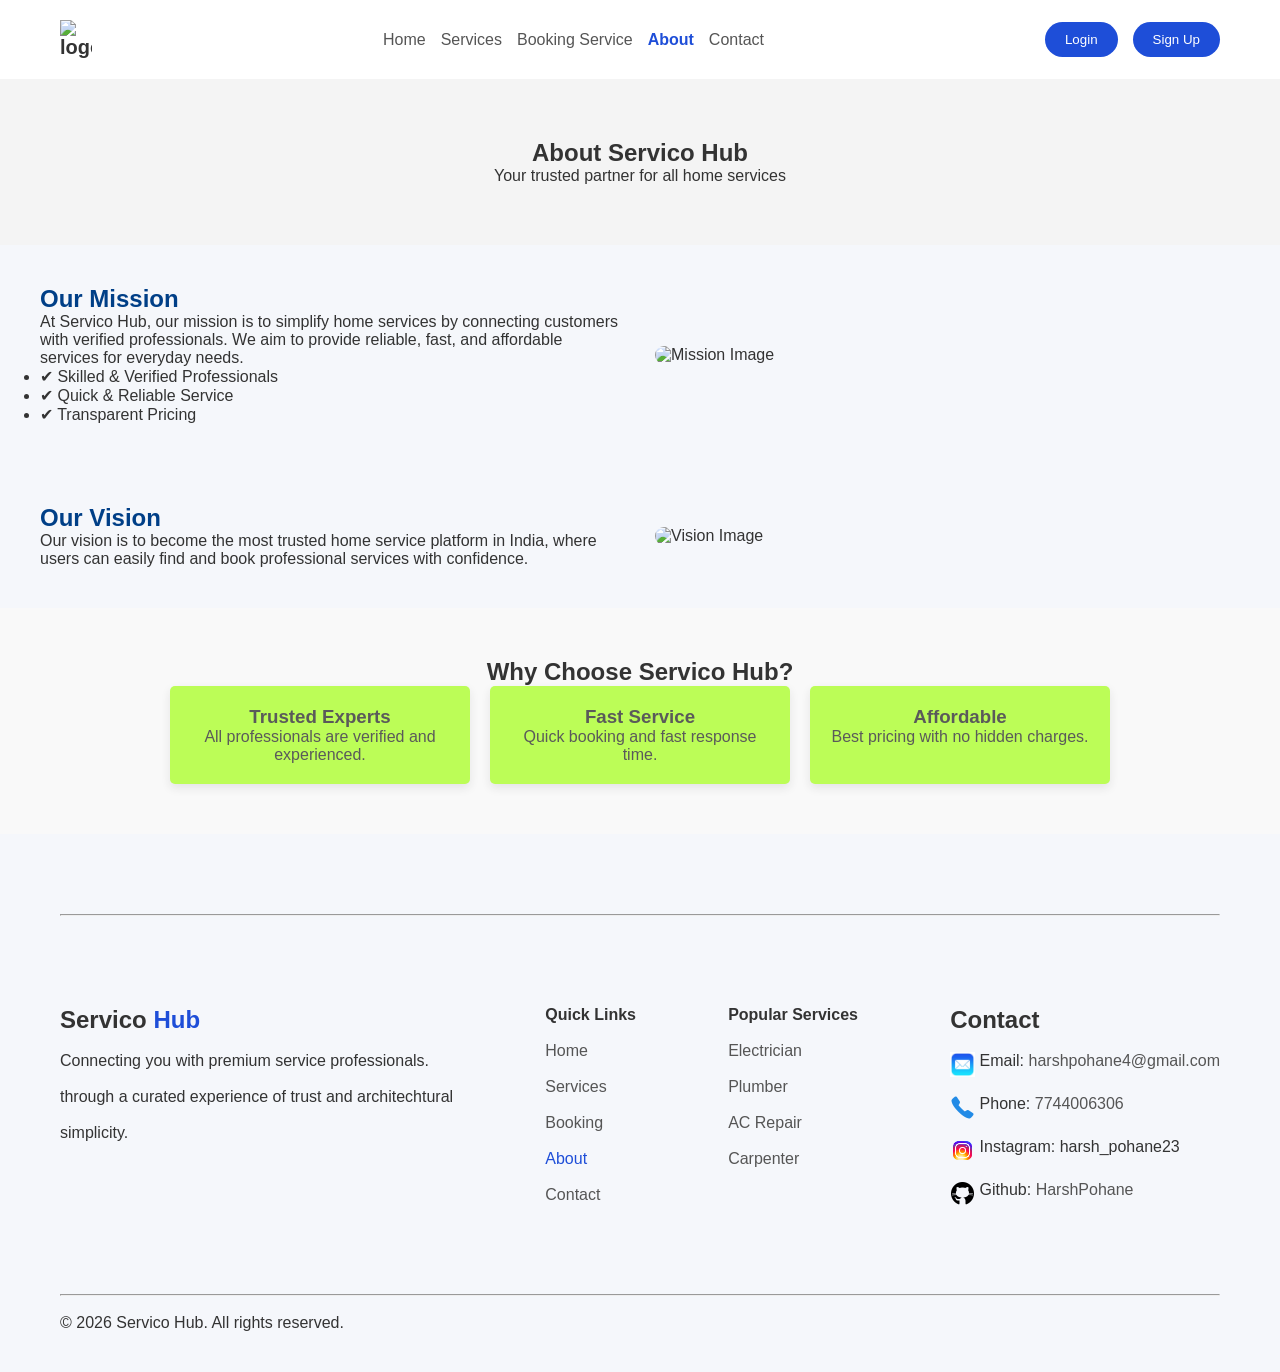
==== pages/about.html @ e00355d3 "Merge branch 'HarshPohane:main' into main" ====
<!DOCTYPE html>
<html lang="en">
<head>
    <meta charset="UTF-8">
    <meta name="viewport" content="width=device-width, initial-scale=1.0">
    <title>About Us - Servico Hub</title>

    
    <link rel="stylesheet" href="./../css/about.css">

    <link rel="stylesheet" href="./../css/header-footer.css">
</head>
<body>


<header class="navbar">
  <div class="logo">
    <img src="./../images/Servico_Hub_logo_design-removebg-preview.png" alt="logo">
    <span><span style="color:#1e4ed8;"></span></span>
  </div>
  <nav>
    <a href="./../index.html">Home</a>
    <a href="./../pages/service.html">Services</a>
     <a href="./../pages/booking.html">Booking Service</a>
    <a href="./../pages/about.html" class="active">About</a>
    <a href="./../pages/contact.html" >Contact</a></a>
  </nav>
   <nav>
  <button class="btn-primary">Login</button>
  <button class="btn-primary">Sign Up</button>
  </nav>
</header>

<section class="about-hero">
    <h1>About Servico Hub</h1>
    <p>Your trusted partner for all home services</p>
</section>


<section class="about-section">
    <div class="about-text">
        <h2>Our Mission</h2>
        <p>
            At Servico Hub, our mission is to simplify home services by connecting customers 
            with verified professionals. We aim to provide reliable, fast, and affordable 
            services for everyday needs.
        </p>

        <ul>
            <li>✔ Skilled & Verified Professionals</li>
            <li>✔ Quick & Reliable Service</li>
            <li>✔ Transparent Pricing</li>
        </ul>
    </div>

    <div class="about-image">
        <img src="./../images/Connecting skilled trades on ServicoHub.png" alt="Mission Image">
    </div>
</section>


<section class="about-section reverse">
    <div class="about-image">
        <img src="./../images/Servico Hub_ simplifying everyday life.png" alt="Vision Image">
    </div>

    <div class="about-text">
        <h2>Our Vision</h2>
        <p>
            Our vision is to become the most trusted home service platform in India, 
            where users can easily find and book professional services with confidence.
        </p>
    </div>
</section>


<section class="why-us">
    <h2>Why Choose Servico Hub?</h2>

    <div class="why-container">

        <div class="card">
            <h3>Trusted Experts</h3>
            <p>All professionals are verified and experienced.</p>
        </div>

        <div class="card">
            <h3>Fast Service</h3>
            <p>Quick booking and fast response time.</p>
        </div>

        <div class="card">
            <h3>Affordable</h3>
            <p>Best pricing with no hidden charges.</p>
        </div>

    </div>
</section>


 <footer><hr><br><br><br><br><br>
<div class="footer-container">

    <div class="footer-brand">
      <h2>Servico <span style="color:#1e4ed8;">Hub</span></h2><br>
      <p>Connecting you with premium service professionals.<br><br>
        through a curated experience of trust and architechtural <br><br> simplicity.
      </p>
    </div>

    <div>
      <h4>Quick Links</h4><br>
      <p><a href="./../index.html" class="text-color">Home</a></p><br>
      <p><a href="./../pages/service.html" class="text-color">Services</a></p><br>
      <p><a href="./../pages/booking.html" class="text-color">Booking</a></p><br>
      <p><a href="./../pages/about.html" class="active-open">About</a></p><br>
      <p><a href="./../pages/contact.html" class="text-color">Contact</a></p><br>
    </div>

    <div>
      <h4>Popular Services</h4><br>
      <p><a href="./../pages/services.html#Electrician" class="text-color">Electrician</a></p><br>
      <p><a href="./../pages/services.html#Plumber" class="text-color">Plumber</a></p><br>
      <p><a href="./../pages/services.html#AC Repair" class="text-color">AC Repair</a></p><br>
      <p><a href="./../pages/services.html#Carpenter" class="text-color">Carpenter</a></p><br>
    </div> 
  <div >
        <h2>Contact</h2><br>
        <div class="footer-contact">
          <img src="./../images/contactmail.jpg" height="25px"/>&nbsp;
        <p>Email: <a href="mailto:harshpohane4@gmail.com" class="text-color">harshpohane4@gmail.com</a> </p></div><br>
        <div class="footer-contact">
           <img src="./../images/contactphone.png" height="25px"/>&nbsp; 
        <p>Phone: <a href="tel:7744006306" class="text-color">7744006306</a></p><br>
        </div><br>
        <div class="footer-contact">
           <img src="./../images/instagram.png" height="25px"/>&nbsp; 
        <p>Instagram: <a href="http://www.instagram.com/yourusername" target="_blank" class="text-color"></a>harsh_pohane23</a></p><br>
        </div><br>
        <div class="footer-contact">
           <img src="./../images/github.png" height="25px"/>&nbsp; 
        <p>Github: <a href="https://github.com/HarshPohane" class="text-color">HarshPohane
</a></p><br>
        </div>
      </div>
  </div><br><br><br><br>
  <hr><br>
  <p class="copyright">© 2026 Servico Hub. All rights reserved.</p>
</footer>

</body>
</html>
---- css/about.css ----
.about-hero {
    text-align: center;
    padding: 60px 20px;
    background: #f4f4f4;
}


.about-section {
    display: flex;
    padding: 40px;
    gap: 30px;
    align-items: center;
}

.about-section.reverse {
    flex-direction: row-reverse;
}

.about-text {
    flex: 1;
}

.about-text h2 {
    color: #003f87;
}

.about-image {
    flex: 1;
}

.about-image img {
    width: 80%;
    border-radius: 10px;
}


.why-us {
    text-align: center;
    padding: 50px;
    background: #f9f9f9;
}

.why-container {
    display: flex;
    justify-content: center;
    gap: 20px;
}

.card {
    background:greenyellow;
    padding: 20px;
    width: 300px;
    border-radius: 5px;
    box-shadow: 0 4px 10px rgba(0,0,0,0.1);
    transition: 0.5s;
    cursor: pointer;
    opacity: 0.8;
}

.card:hover {
    transform: translateY(-8px);
    box-shadow: 0 8px 20px rgba(0,0,0,0.15);
}
---- css/header-footer.css ----
* {
  margin: 0;
  padding: 0;
  box-sizing: border-box;
  font-family: Arial, sans-serif;
}

body {
  background: #f5f7fb;
  color: #333;
}

.navbar {
  display: flex;
  justify-content: space-between;
  align-items: center;
  padding: 20px 60px;
  background: white;
  flex-wrap: wrap;
}

.logo {
  display: flex;
  align-items: center;
  gap: 10px;
  font-weight: bold;
  font-size: 20px;
}

.logo img {
  width: 32px;
}

nav {
  display: flex;
  gap: 15px;
}

nav a {
  text-decoration: none;
  color: #555;
}

nav .active {
  color: #1e4ed8;
  font-weight: bold;
}

.btn-primary {
  background: #1e4ed8;
  color: white;
  padding: 10px 20px;
  border: none;
  border-radius: 25px;
  cursor: pointer;
}
footer {
  padding: 40px 60px;
  margin-top: 40px;
}

.footer-container {

  display: flex;
  justify-content: space-between;
  gap: 20px;
}

footer input {
  padding: 10px;
  width: 100%;
  margin: 10px 0;
}

footer .btn-primary {
  width: 100%;
}
.servico{
   gap: 1px;
}
.text-color{
    text-decoration: none;
    color: #555;
}
  .footer-contact{
    display: flex;
  }
 @media (max-width: 992px) {
  .contact-container {
    flex-direction: column;
  }

  .footer-container {
    flex-wrap: wrap;
  }

  .hero h1 {
    font-size: 36px;
  }
}
.active-open{
    text-decoration: none;
    color:#1e4ed8;
  }

@media (max-width: 600px) {
  .navbar {
    padding: 15px 20px;
    flex-direction: column;
    align-items: flex-start;
    gap: 10px;
  }

  nav {
    flex-wrap: wrap;
  }

  .hero {
    padding: 20px;
  }

  .hero h1 {
    font-size: 28px;
  }

  .hero p {
    font-size: 14px;
  }

  .contact-container {
    padding: 20px;
  }

  .row {
    flex-direction: column;
  }

  footer {
    padding: 20px;
  }

  .footer-container {
    flex-direction: column;
  }
}
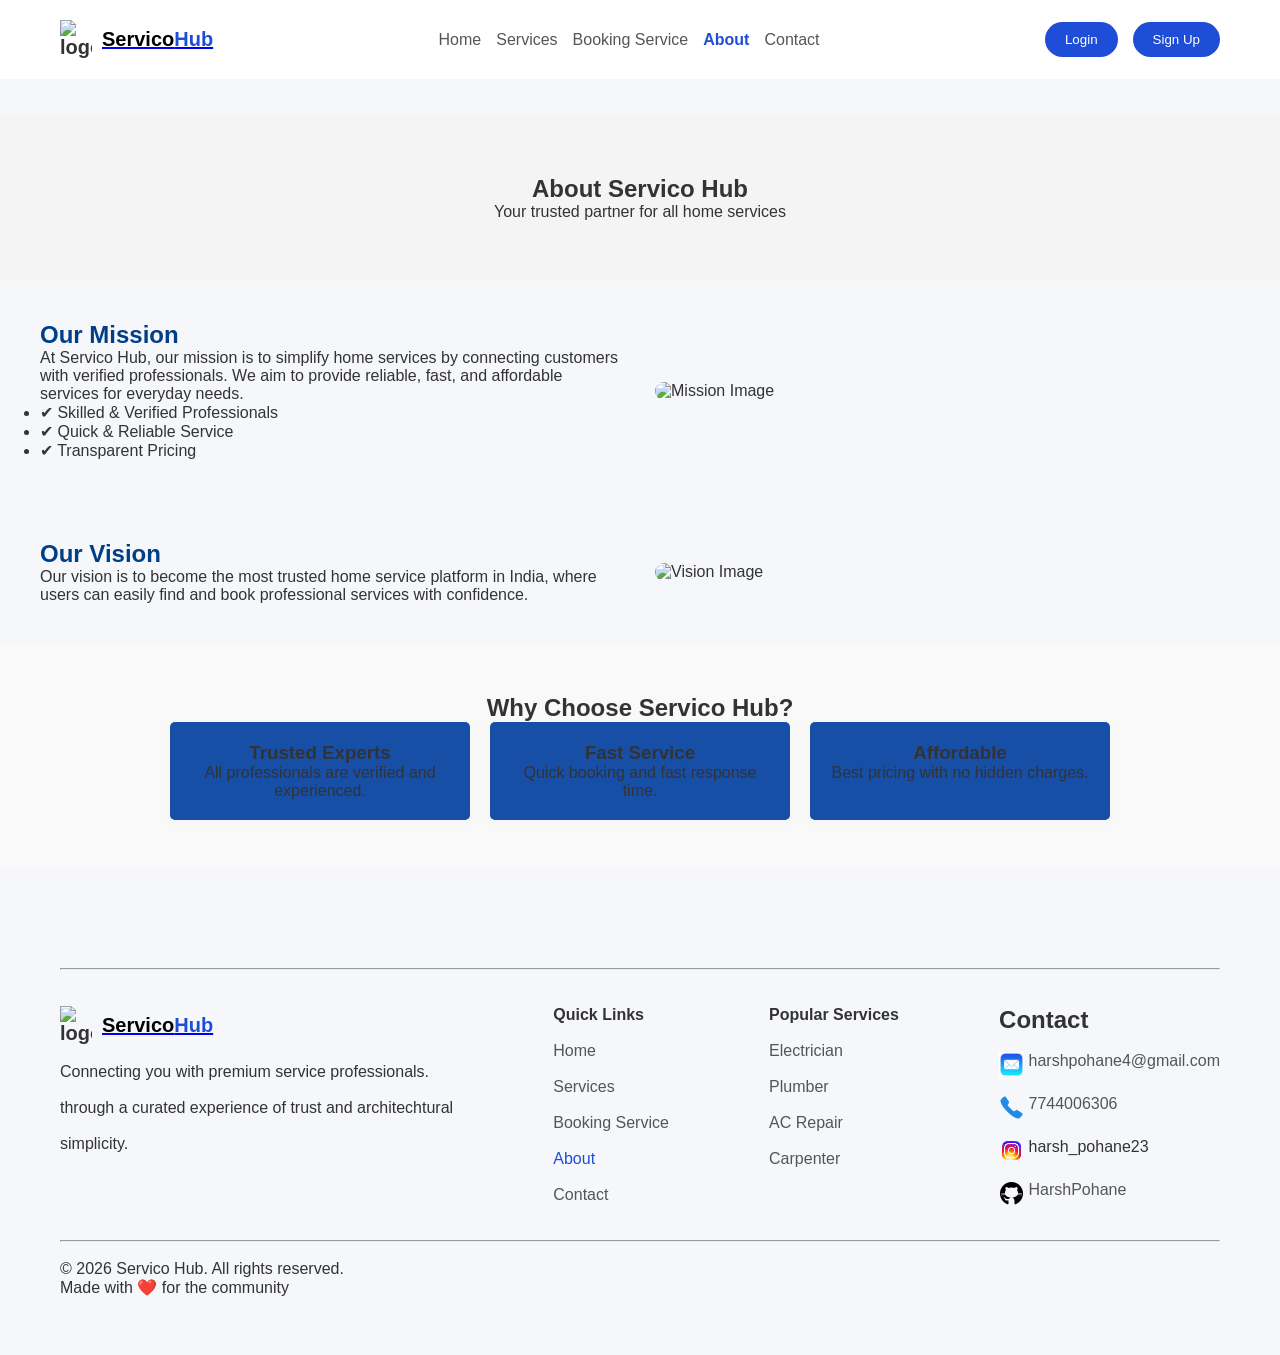
==== commit 1cc29261: "changes in links." ====
--- a/pages/about.html
+++ b/pages/about.html
@@ -15,21 +15,21 @@
 
 <header class="navbar">
   <div class="logo">
-    <img src="./../images/Servico_Hub_logo_design-removebg-preview.png" alt="logo">
-    <span><span style="color:#1e4ed8;"></span></span>
+    <img src="https://img.icons8.com/fluency/48/service.png" alt="logo">
+   <a href="./../index.html" class="logo-decoration"> <span style="color:black;">Servico</span><span style="color:#1e4ed8;">Hub</span></a>
   </div>
   <nav>
     <a href="./../index.html">Home</a>
     <a href="./../pages/service.html">Services</a>
      <a href="./../pages/booking.html">Booking Service</a>
     <a href="./../pages/about.html" class="active">About</a>
-    <a href="./../pages/contact.html" >Contact</a></a>
+    <a href="./../pages/contact.html" >Contact</a>
   </nav>
    <nav>
   <button class="btn-primary">Login</button>
   <button class="btn-primary">Sign Up</button>
   </nav>
-</header>
+</header><br><br>
 
 <section class="about-hero">
     <h1>About Servico Hub</h1>
@@ -97,12 +97,15 @@
     </div>
 </section>
 
-
- <footer><hr><br><br><br><br><br>
-<div class="footer-container">
+<br>
+ <footer><hr><br><br>
+  <div class="footer-container">
 
     <div class="footer-brand">
-      <h2>Servico <span style="color:#1e4ed8;">Hub</span></h2><br>
+      <div class="logo">
+    <img src="https://img.icons8.com/fluency/48/service.png" alt="logo">
+   <a href="./../index.html" class="logo-decoration"> <span style="color:black;">Servico<span style="color:#1e4ed8;">Hub</span></span></a>
+  </div><br>
       <p>Connecting you with premium service professionals.<br><br>
         through a curated experience of trust and architechtural <br><br> simplicity.
       </p>
@@ -112,7 +115,7 @@
       <h4>Quick Links</h4><br>
       <p><a href="./../index.html" class="text-color">Home</a></p><br>
       <p><a href="./../pages/service.html" class="text-color">Services</a></p><br>
-      <p><a href="./../pages/booking.html" class="text-color">Booking</a></p><br>
+      <p><a href="./../pages/booking.html" class="text-color">Booking Service</a></p><br>
       <p><a href="./../pages/about.html" class="active-open">About</a></p><br>
       <p><a href="./../pages/contact.html" class="text-color">Contact</a></p><br>
     </div>
@@ -128,25 +131,27 @@
         <h2>Contact</h2><br>
         <div class="footer-contact">
           <img src="./../images/contactmail.jpg" height="25px"/>&nbsp;
-        <p>Email: <a href="mailto:harshpohane4@gmail.com" class="text-color">harshpohane4@gmail.com</a> </p></div><br>
+        <p><a href="mailto:harshpohane4@gmail.com" class="text-color">harshpohane4@gmail.com</a> </p></div><br>
         <div class="footer-contact">
            <img src="./../images/contactphone.png" height="25px"/>&nbsp; 
-        <p>Phone: <a href="tel:7744006306" class="text-color">7744006306</a></p><br>
+        <p><a href="tel:7744006306" class="text-color">7744006306</a></p><br>
         </div><br>
         <div class="footer-contact">
            <img src="./../images/instagram.png" height="25px"/>&nbsp; 
-        <p>Instagram: <a href="http://www.instagram.com/yourusername" target="_blank" class="text-color"></a>harsh_pohane23</a></p><br>
+        <p><a href="http://www.instagram.com/yourusername" target="_blank" class="text-color"></a>harsh_pohane23</a></p><br>
         </div><br>
         <div class="footer-contact">
            <img src="./../images/github.png" height="25px"/>&nbsp; 
-        <p>Github: <a href="https://github.com/HarshPohane" class="text-color">HarshPohane
+        <p><a href="https://github.com/HarshPohane" class="text-color">HarshPohane
 </a></p><br>
         </div>
       </div>
-  </div><br><br><br><br>
+  </div><br>
   <hr><br>
-  <p class="copyright">© 2026 Servico Hub. All rights reserved.</p>
+  <div class="copyright">
+  <p>© 2026 Servico Hub. All rights reserved.</p>
+  <p>Made with ❤️ for the community</p>
+  </div><br>
 </footer>
-
 </body>
 </html>
--- a/css/about.css
+++ b/css/about.css
@@ -48,14 +48,14 @@
 }
 
 .card {
-    background:greenyellow;
+    background:#174ea6;
     padding: 20px;
     width: 300px;
     border-radius: 5px;
-    box-shadow: 0 4px 10px rgba(0,0,0,0.1);
+    box-shadow: 0 4px 10px rgba(220, 217, 217, 0.1);
     transition: 0.5s;
     cursor: pointer;
-    opacity: 0.8;
+    opacity: 10;
 }
 
 .card:hover {
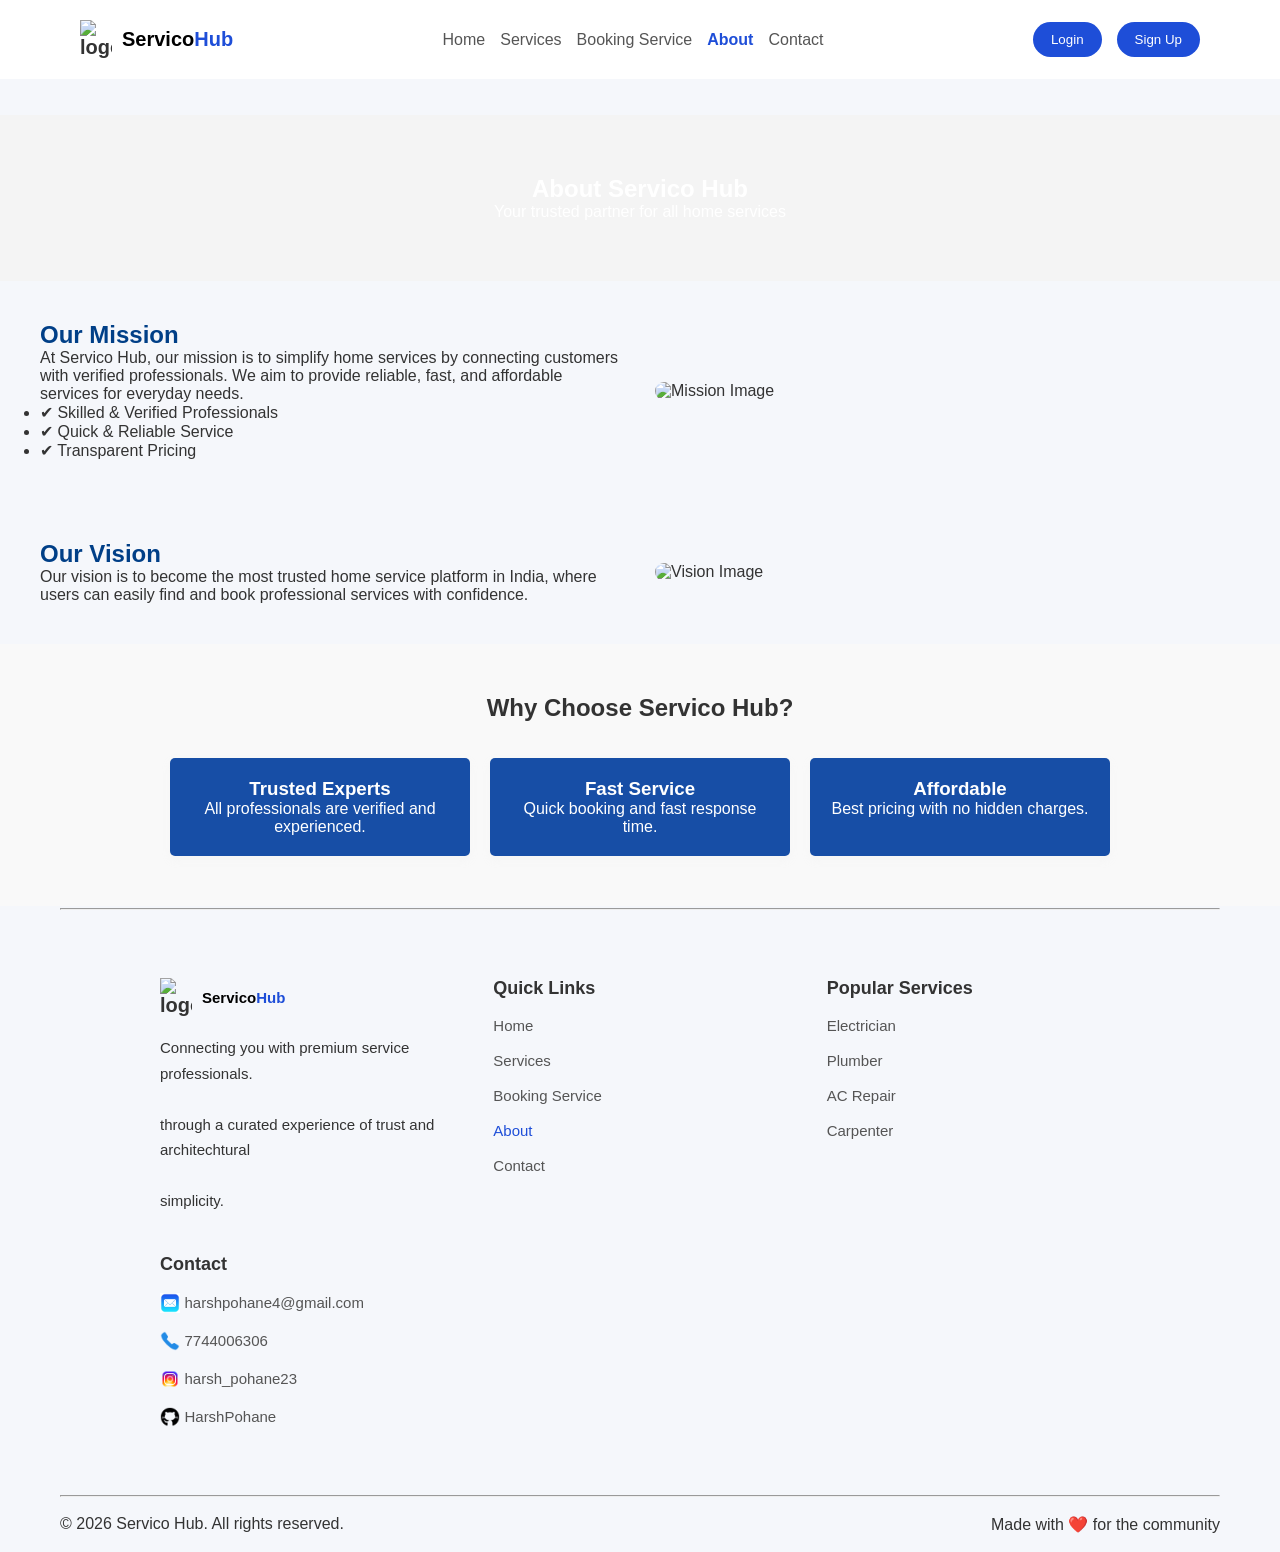
==== commit 670dbf42: "add read.me file" ====
--- a/pages/about.html
+++ b/pages/about.html
@@ -32,8 +32,8 @@
 </header><br><br>
 
 <section class="about-hero">
-    <h1>About Servico Hub</h1>
-    <p>Your trusted partner for all home services</p>
+    <h1 style="color:white;">About Servico Hub</h1>
+    <p style="color:white;">Your trusted partner for all home services</p>
 </section>
 
 
@@ -75,30 +75,30 @@
 
 
 <section class="why-us">
-    <h2>Why Choose Servico Hub?</h2>
+    <h2>Why Choose Servico Hub?</h2><br><br>
 
     <div class="why-container">
 
         <div class="card">
-            <h3>Trusted Experts</h3>
-            <p>All professionals are verified and experienced.</p>
+            <h3 style="color:white;">Trusted Experts</h3>
+            <p style="color:white;">All professionals are verified and experienced.</p>
         </div>
 
         <div class="card">
-            <h3>Fast Service</h3>
-            <p>Quick booking and fast response time.</p>
+            <h3 style="color:white;">Fast Service</h3>
+            <p style="color:white;">Quick booking and fast response time.</p>
         </div>
 
         <div class="card">
-            <h3>Affordable</h3>
-            <p>Best pricing with no hidden charges.</p>
+            <h3 style="color:white;">Affordable</h3>
+            <p style="color:white;">Best pricing with no hidden charges.</p>
         </div>
 
     </div>
 </section>
 
-<br>
- <footer><hr><br><br>
+
+ <footer><hr><br>
   <div class="footer-container">
 
     <div class="footer-brand">
@@ -106,7 +106,7 @@
     <img src="https://img.icons8.com/fluency/48/service.png" alt="logo">
    <a href="./../index.html" class="logo-decoration"> <span style="color:black;">Servico<span style="color:#1e4ed8;">Hub</span></span></a>
   </div><br>
-      <p>Connecting you with premium service professionals.<br><br>
+      <p class="paragraph">Connecting you with premium service professionals.<br><br>
         through a curated experience of trust and architechtural <br><br> simplicity.
       </p>
     </div>
@@ -122,26 +122,26 @@
 
     <div>
       <h4>Popular Services</h4><br>
-      <p><a href="./../pages/services.html#Electrician" class="text-color">Electrician</a></p><br>
-      <p><a href="./../pages/services.html#Plumber" class="text-color">Plumber</a></p><br>
-      <p><a href="./../pages/services.html#AC Repair" class="text-color">AC Repair</a></p><br>
-      <p><a href="./../pages/services.html#Carpenter" class="text-color">Carpenter</a></p><br>
+      <p><a href="./../pages/service.html#Electrician" class="text-color">Electrician</a></p><br>
+      <p><a href="./../pages/service.html#Plumber" class="text-color">Plumber</a></p><br>
+      <p><a href="./../pages/service.html#AC Repair" class="text-color">AC Repair</a></p><br>
+      <p><a href="./../pages/service.html#Carpenter" class="text-color">Carpenter</a></p><br>
     </div> 
   <div >
         <h2>Contact</h2><br>
         <div class="footer-contact">
-          <img src="./../images/contactmail.jpg" height="25px"/>&nbsp;
+          <img src="./../images/contactmail.jpg" height="20px"/>&nbsp;
         <p><a href="mailto:harshpohane4@gmail.com" class="text-color">harshpohane4@gmail.com</a> </p></div><br>
         <div class="footer-contact">
-           <img src="./../images/contactphone.png" height="25px"/>&nbsp; 
+           <img src="./../images/contactphone.png" height="20px"/>&nbsp; 
         <p><a href="tel:7744006306" class="text-color">7744006306</a></p><br>
         </div><br>
         <div class="footer-contact">
-           <img src="./../images/instagram.png" height="25px"/>&nbsp; 
-        <p><a href="http://www.instagram.com/yourusername" target="_blank" class="text-color"></a>harsh_pohane23</a></p><br>
+           <img src="./../images/instagram.png" height="20px"/>&nbsp; 
+        <p><a href="http://www.instagram.com/yourusername" target="_blank" class="text-color">harsh_pohane23</a></p>
         </div><br>
         <div class="footer-contact">
-           <img src="./../images/github.png" height="25px"/>&nbsp; 
+           <img src="./../images/github.png" height="20px"/>&nbsp; 
         <p><a href="https://github.com/HarshPohane" class="text-color">HarshPohane
 </a></p><br>
         </div>
--- a/css/header-footer.css
+++ b/css/header-footer.css
@@ -55,15 +55,15 @@
   cursor: pointer;
 }
 footer {
-  padding: 40px 60px;
-  margin-top: 40px;
+  padding: 0px 60px;
+  margin-top: 2px;
 }
 
 .footer-container {
 
   display: flex;
   justify-content: space-between;
-  gap: 20px;
+  gap: 5px;
 }
 
 footer input {
@@ -85,61 +85,198 @@
   .footer-contact{
     display: flex;
   }
- @media (max-width: 992px) {
-  .contact-container {
-    flex-direction: column;
-  }
-
-  .footer-container {
-    flex-wrap: wrap;
-  }
-
-  .hero h1 {
-    font-size: 36px;
-  }
-}
-.active-open{
+  .copyright{
+    display: flex;
+    justify-content: space-between;
+
+  }
+  .logo-decoration{
+text-decoration: none;
+  }
+    .active-open{
     text-decoration: none;
     color:#1e4ed8;
   }
-
-@media (max-width: 600px) {
+  .paragraph{
+  line-height: 1.7;
+  }
+@media (max-width: 768px) {
+  .navbar nav {
+    padding: 15px 30px;
+    flex-direction: column;
+    align-items: flex-start;
+  }
+
+  .navbar nav {
+    width: 100%;
+    display: flex;
+    justify-content: space-between;
+    margin-top: 10px;
+  }
+
+  .navbar nav a {
+    font-size: 14px;
+    margin-right: 10px;
+  }
+
+  .btn-primary {
+    padding: 8px 12px;
+    font-size: 10px;
+    
+  }
+}
+
+
+/*MOBILE (480px and below)*/
+@media (max-width: 480px) {
   .navbar {
-    padding: 15px 20px;
+    padding: 10px 15px;
+  }
+
+  .logo {
+    width: 100%;
+    justify-content: space-between;
+  }
+
+  .logo img {
+    width: 35px;
+  }
+
+  .logo-decoration {
+    font-size: 18px;
+  }
+
+  .navbar nav {
     flex-direction: column;
     align-items: flex-start;
     gap: 10px;
   }
 
-  nav {
-    flex-wrap: wrap;
-  }
-
-  .hero {
+  .navbar nav a {
+    padding: 15px 30px;
+    flex-direction: column;
+    align-items: flex-start;
+  }
+  .btn-primary {
+    width: 30%;
+    margin-top: 5px;
+  
+}
+  }
+
+  
+
+
+/*LARGE LAPTOP (1024px and above) */
+@media (min-width: 1024px) {
+  .navbar {
+    padding: 20px 80px;
+  }
+
+  .navbar nav a {
+    font-size: 16px;
+  }
+
+  .btn-primary {
+    padding: 10px 18px;
+  }
+}
+/* Default layout (Laptop/Desktop) */
+.footer-container {
+  display: flex;
+  justify-content: space-between;
+  flex-wrap: wrap;
+  gap: 40px;
+  padding: 40px 80px;
+}
+
+.footer-container  div {
+  flex: 1;
+  min-width: 220px;
+}
+
+.footer-contact {
+  display: flex;
+  align-items: center;
+}
+
+
+/*TABLET (768px and below)*/
+@media (max-width: 768px) {
+  .footer-container {
+    padding: 30px 40px;
+    gap: 30px;
+  }
+
+  .footer-container > div {
+    flex: 1 1 45%; /* 2 columns */
+  }
+
+  .footer-brand p {
+    font-size: 14px;
+  }
+
+  .footer-container h4,
+  .footer-container h2 {
+    font-size: 16px;
+  }
+}
+
+
+/*MOBILE (480px and below)*/
+@media (max-width: 480px) {
+  .footer-container {
+    flex-direction: column;
     padding: 20px;
-  }
-
-  .hero h1 {
-    font-size: 28px;
-  }
-
-  .hero p {
+    gap: 20px;
+  }
+
+  .footer-container > div {
+    width: 100%;
+  }
+
+  .footer-brand {
+    text-align: center;
+  }
+
+  .logo {
+    justify-content: center;
+  }
+
+  .footer-contact {
+    justify-content: flex-start;
+  }
+
+  .footer-container h4,
+  .footer-container h2 {
+    font-size: 15px;
+  }
+
+  .footer-container p,
+  .footer-container a {
     font-size: 14px;
   }
 
-  .contact-container {
-    padding: 20px;
-  }
-
-  .row {
-    flex-direction: column;
-  }
-
-  footer {
-    padding: 20px;
-  }
-
+  .copyright {
+    text-align: center;
+    font-size: 13px;
+  }
+}
+
+
+/*LARGE LAPTOP (1024px and above)*/
+@media (min-width: 1024px) {
   .footer-container {
-    flex-direction: column;
+    padding: 50px 100px;
+  }
+
+  .footer-container h4,
+  .footer-container h2 {
+    font-size: 18px;
+  }
+
+  .footer-container p,
+  .footer-container a {
+    font-size: 15px;
   }
 }
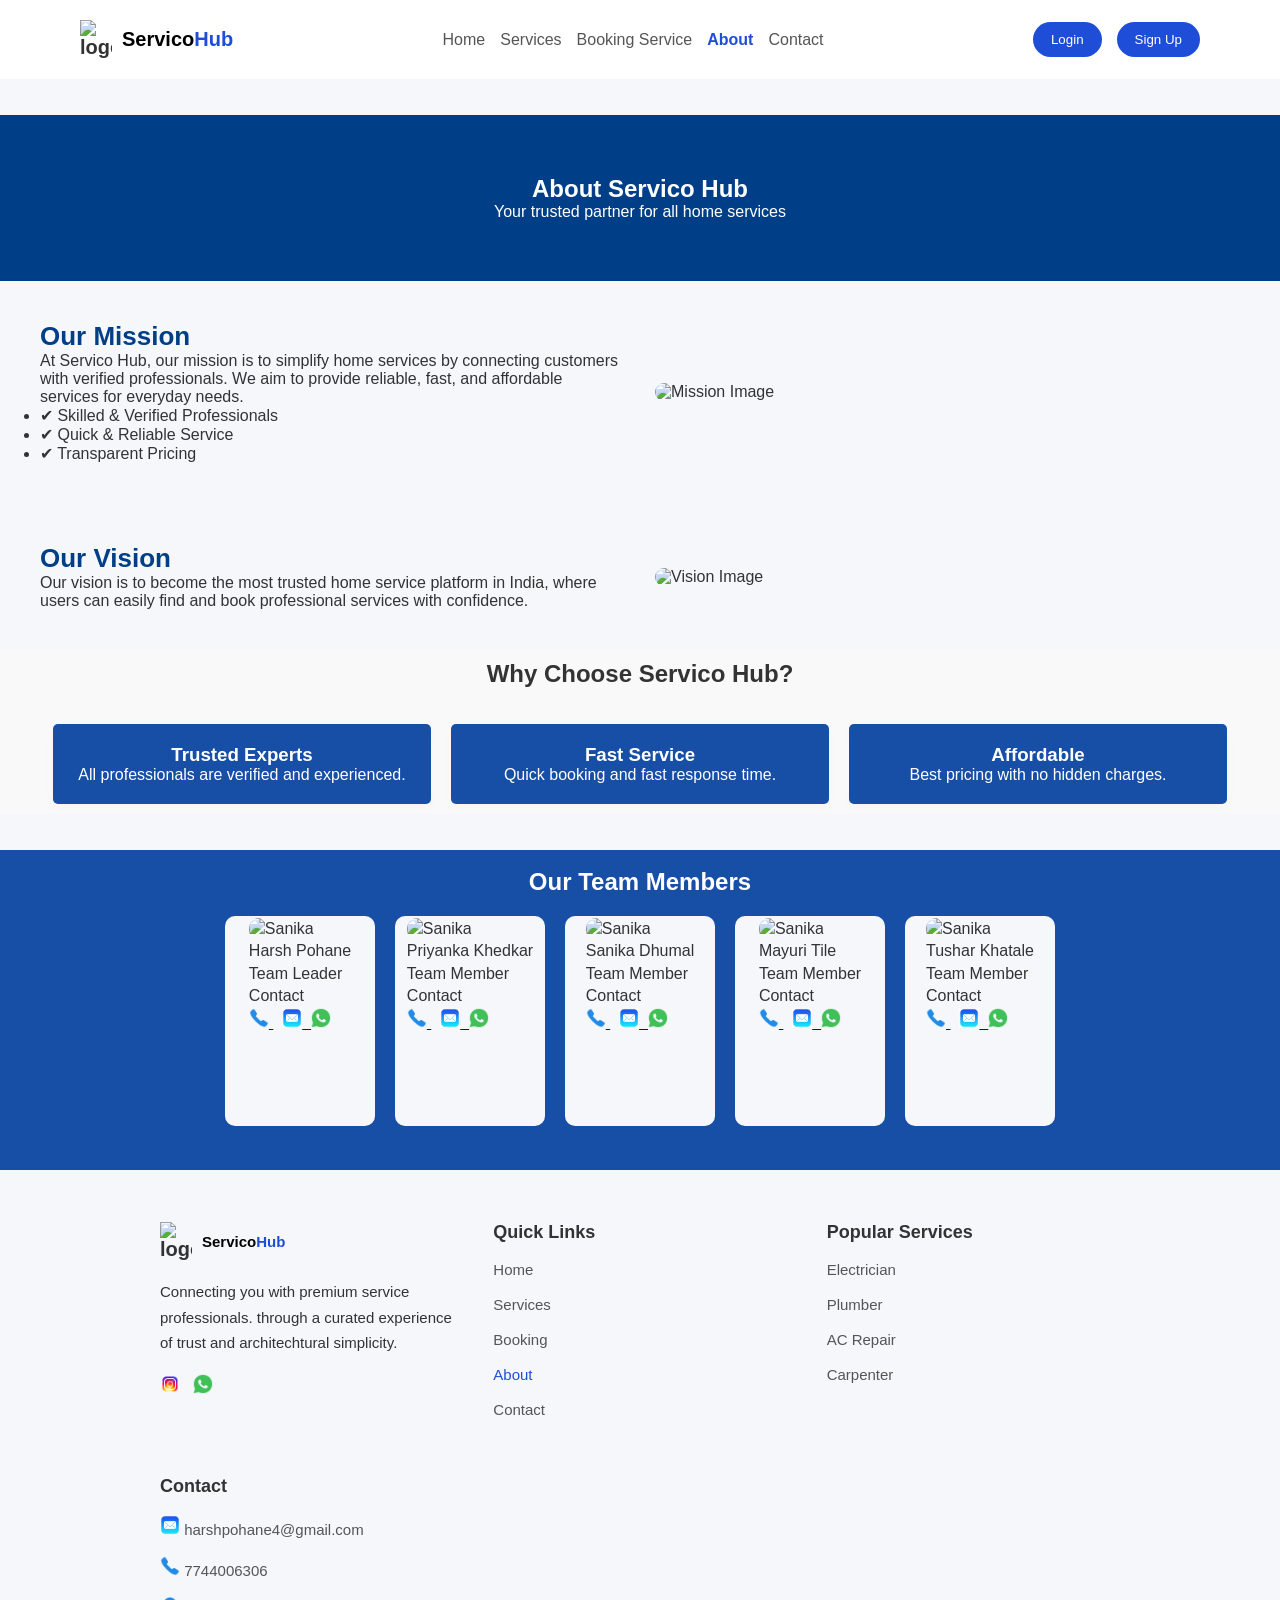
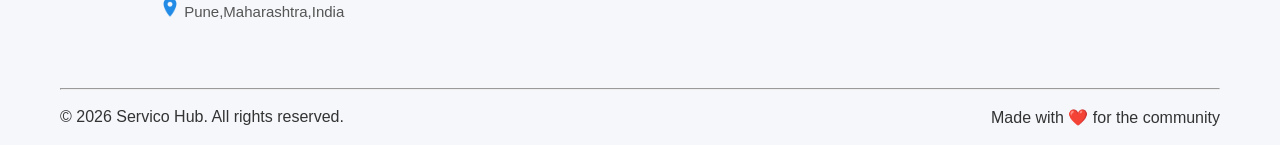
==== commit 52709cbf: "about page changes" ====
--- a/pages/about.html
+++ b/pages/about.html
@@ -4,7 +4,6 @@
     <meta charset="UTF-8">
     <meta name="viewport" content="width=device-width, initial-scale=1.0">
     <title>About Us - Servico Hub</title>
-
     
     <link rel="stylesheet" href="./../css/about.css">
 
@@ -26,8 +25,9 @@
     <a href="./../pages/contact.html" >Contact</a>
   </nav>
    <nav>
-  <button class="btn-primary">Login</button>
-  <button class="btn-primary">Sign Up</button>
+<a href="./../pages/login.html"><button class="btn-primary">Login</button></a>
+ <a href="./../pages/signup.html"><button class="btn-primary">Sign Up</button></a>
+  
   </nav>
 </header><br><br>
 
@@ -95,27 +95,87 @@
         </div>
 
     </div>
-</section>
-
-
- <footer><hr><br>
+</section><br><br>
+
+      <section class="products">
+      <div class="container"><br>
+        <h2 class="heading">Our Team Members</h2><br>
+        <div class="product-grid">
+          <article class="product-card">
+            <div class="line-spacing">
+            <img src="https://avatars.githubusercontent.com/u/158130577?v=4" alt="Sanika" class="card-img" />
+            <p>Harsh Pohane <p>
+            <p>Team Leader</p>
+            <p>Contact</p>
+            <p><a href="tel:7744006306"><img src="./../images/contactphone.png" height="20px"/>
+        </a> &nbsp; <a href="mailto:harshpohane4@gmail.com"><img src="./../images/contactmail.jpg" height="20px"/>&nbsp;
+        </a><a href="https://wa.me/7744006306" ><img src="./../images/icons8-whatsapp-50.png" height="20px"/></a></p>
+          </div></article>
+    
+            <article class="product-card">
+              <div class="line-spacing">
+            <img src="https://avatars.githubusercontent.com/u/173941003?v=4" alt="Sanika" class="card-img" />
+            <p>Priyanka Khedkar <p>
+            <p>Team Member</p>
+          <p>Contact</p></p><p><a href="tel:7249837400"><img src="./../images/contactphone.png" height="20px"/>
+        </a> &nbsp; <a href="mailto:priyankakhedkar.c21@gmail.com"><img src="./../images/contactmail.jpg" height="20px"/>&nbsp;
+        </a><a href="https://wa.me/7249837400" ><img src="./../images/icons8-whatsapp-50.png" height="20px"/></a></p>
+      </div></article>
+          
+          <article class="product-card">
+            <div class="line-spacing">
+            <img src="https://avatars.githubusercontent.com/u/231748866?v=4.png" alt="Sanika" class="card-img" />
+            <p>Sanika Dhumal</p>
+            <p>Team Member</p>
+           <p>Contact</p><p><a href="tel:8010349834"><img src="./../images/contactphone.png" height="20px"/>
+        </a> &nbsp; <a href="mailto:dhumalsanika34@gmail.com"><img src="./../images/contactmail.jpg" height="20px"/>&nbsp;
+        </a><a href="https://wa.me/8010349834" ><img src="./../images/icons8-whatsapp-50.png" height="20px"/> </a></p>
+      </div> </article>
+
+           <article class="product-card">
+            <div class="line-spacing">
+            <img src="https://avatars.githubusercontent.com/u/258265406?v=4" alt="Sanika" class="card-img" />
+            <p>Mayuri Tile </p>
+            <p>Team Member</p>
+            <p>Contact</p><p><a href="tel:9623061865"><img src="./../images/contactphone.png" height="20px"/>
+        </a> &nbsp; <a href="mailto:mayuritile2006@gmail.com.com"><img src="./../images/contactmail.jpg" height="20px"/>&nbsp;
+        </a><a href="https://wa.me/9623061865" ><img src="./../images/icons8-whatsapp-50.png" height="20px"/> </a></p>
+      </div> </article>
+
+          <article class="product-card">
+            <div class="line-spacing">
+            <img src="https://avatars.githubusercontent.com/u/145200867?v=4" alt="Sanika" class="card-img" />
+            <p>Tushar Khatale </p>
+            <p>Team Member</p>
+            <p>Contact</p><p><a href="tel:7058951050"><img src="./../images/contactphone.png" height="20px"/>
+        </a> &nbsp; <a href="mailto:tusharkhatale16@gmail.com"><img src="./../images/contactmail.jpg" height="20px"/>&nbsp;
+        </a><a href="https://wa.me/7058951050" ><img src="./../images/icons8-whatsapp-50.png" height="20px"/> </a></p>
+      </div></article>
+
+          </div>
+          </div>
+          </section>
+<footer>
   <div class="footer-container">
-
     <div class="footer-brand">
       <div class="logo">
     <img src="https://img.icons8.com/fluency/48/service.png" alt="logo">
    <a href="./../index.html" class="logo-decoration"> <span style="color:black;">Servico<span style="color:#1e4ed8;">Hub</span></span></a>
   </div><br>
-      <p class="paragraph">Connecting you with premium service professionals.<br><br>
-        through a curated experience of trust and architechtural <br><br> simplicity.
-      </p>
+      <p class="paragraph">Connecting you with premium service professionals.
+        through a curated experience of trust and architechtural simplicity.
+      </p><br>
+      <p><a href="http://www.instagram.com/harsh_pohane23" target="_blank" class="text-color"><img src="./../images/instagram.png" height="20px"/>
+        </a>  &nbsp; 
+       <a href="https://wa.me/7744006306" ><img src="./../images/icons8-whatsapp-50.png" height="20px"/></a></p>
+
     </div>
 
     <div>
       <h4>Quick Links</h4><br>
       <p><a href="./../index.html" class="text-color">Home</a></p><br>
       <p><a href="./../pages/service.html" class="text-color">Services</a></p><br>
-      <p><a href="./../pages/booking.html" class="text-color">Booking Service</a></p><br>
+      <p><a href="./../pages/booking.html" class="text-color">Booking</a></p><br>
       <p><a href="./../pages/about.html" class="active-open">About</a></p><br>
       <p><a href="./../pages/contact.html" class="text-color">Contact</a></p><br>
     </div>
@@ -130,24 +190,12 @@
   <div >
         <h2>Contact</h2><br>
         <div class="footer-contact">
-          <img src="./../images/contactmail.jpg" height="20px"/>&nbsp;
-        <p><a href="mailto:harshpohane4@gmail.com" class="text-color">harshpohane4@gmail.com</a> </p></div><br>
+        <p><a href="mailto:harshpohane4@gmail.com" class="text-color"> <img src="./../images/contactmail.jpg" height="20px"/>&nbsp;harshpohane4@gmail.com</a> </p></div><br>
+        <div class="footer-contact"><p><a href="tel:7744006306" class="text-color"> <img src="./../images/contactphone.png" height="20px"/>&nbsp;7744006306</a></p><br></div><br>
         <div class="footer-contact">
-           <img src="./../images/contactphone.png" height="20px"/>&nbsp; 
-        <p><a href="tel:7744006306" class="text-color">7744006306</a></p><br>
-        </div><br>
-        <div class="footer-contact">
-           <img src="./../images/instagram.png" height="20px"/>&nbsp; 
-        <p><a href="http://www.instagram.com/yourusername" target="_blank" class="text-color">harsh_pohane23</a></p>
-        </div><br>
-        <div class="footer-contact">
-           <img src="./../images/github.png" height="20px"/>&nbsp; 
-        <p><a href="https://github.com/HarshPohane" class="text-color">HarshPohane
-</a></p><br>
-        </div>
+        <p><a href="https://maps.app.goo.gl/vpnFwZfDn5m2Z5aS9" target="_blank" class="text-color"><img src="./../images/contactmap.png" height="20px"/>&nbsp;Pune,Maharashtra,India</a></p><br></div><br>
       </div>
-  </div><br>
-  <hr><br>
+  </div><hr><br>
   <div class="copyright">
   <p>© 2026 Servico Hub. All rights reserved.</p>
   <p>Made with ❤️ for the community</p>
--- a/css/about.css
+++ b/css/about.css
@@ -2,9 +2,8 @@
 .about-hero {
     text-align: center;
     padding: 60px 20px;
-    background: #f4f4f4;
-}
-
+    background:#003f87;
+}
 
 .about-section {
     display: flex;
@@ -37,7 +36,7 @@
 
 .why-us {
     text-align: center;
-    padding: 50px;
+    padding: 10px;
     background: #f9f9f9;
 }
 
@@ -45,6 +44,7 @@
     display: flex;
     justify-content: center;
     gap: 20px;
+    
 }
 
 .card {
@@ -61,4 +61,246 @@
 .card:hover {
     transform: translateY(-8px);
     box-shadow: 0 8px 20px rgba(0,0,0,0.15);
-}+}
+
+.product-grid {
+  display: flex;
+  justify-content: center;
+  gap: 1.25rem;
+  margin: 2px 2px;
+  
+}
+
+.product-card {
+  border-radius:10px;
+  padding: 2px 2px;
+  box-shadow: var(--shadow);
+  display: flex;
+  gap: 5px;
+  
+}
+
+.product-card{
+  width:150px;
+  height:100;
+  height: 210px;
+  width: 180;
+  border-radius: 10px;
+  justify-content: center;
+  background-color:  #f5f7fb;
+  
+}
+.card-img{
+  width: 80%;
+  border-radius: 10px;
+  object-fit: cover;
+  height: 100px;
+  width:100px;
+  
+}
+.product-card h3 {
+  margin: 0;
+  font-size: 1.1rem;
+}
+
+
+.product-card .card-actions {
+  display: flex;
+  justify-content: space-between;
+  align-items: center;
+  gap: 0.5rem;
+}
+
+.product-card .card-actions .btn {
+  flex: 1;
+  padding: 0.6rem 0.9rem;
+  font-size: 0.95rem;
+}
+.products{
+    background-color:  #174ea6;
+    height: 320px;
+}
+.line-spacing{
+  line-height: 1.4;
+  text-decoration: none;
+}
+.heading{
+   color:white;
+   text-align: center;
+}
+/* ================= MOBILE (up to 768px) ================= */
+@media (max-width: 768px) {
+
+  .about-hero {
+    padding: 40px 15px;
+  }
+
+  .about-hero h1 {
+    font-size: 24px;
+  }
+
+  .about-hero p {
+    font-size: 14px;
+  }
+
+  .about-section {
+    flex-direction: column;
+    padding: 20px;
+    text-align: center;
+  }
+
+  .about-section.reverse {
+    flex-direction: column;
+  }
+
+  .about-text h2 {
+    font-size: 20px;
+  }
+
+  .about-text p {
+    font-size: 14px;
+  }
+
+  .about-text ul {
+    padding-left: 0;
+    list-style: none;
+  }
+
+  .about-image img {
+    width: 100%;
+    margin-top: 15px;
+  }
+
+  .why-container {
+    flex-direction: column;
+    align-items: center;
+  }
+
+  .card {
+    width: 90%;
+    margin-bottom: 15px;
+  }
+
+  .card h3 {
+    font-size: 18px;
+  }
+
+  .card p {
+    font-size: 14px;
+  }
+}
+
+
+/* ================= TABLET (769px to 1024px) ================= */
+@media (min-width: 769px) and (max-width: 1024px) {
+
+  .about-section {
+    flex-direction: column;
+    text-align: center;
+    padding: 30px;
+  }
+
+  .about-section.reverse {
+    flex-direction: column;
+  }
+
+  .about-image img {
+    width: 85%;
+  }
+
+  .about-text h2 {
+    font-size: 24px;
+  }
+
+  .about-text p {
+    font-size: 15px;
+  }
+
+  .why-container {
+    flex-wrap: wrap;
+    justify-content: center;
+    gap: 20px;
+  }
+
+  .card {
+    width: 45%;
+  }
+}
+
+
+/* ================= LAPTOP (1025px to 1280px) ================= */
+@media (min-width: 1025px) and (max-width: 1280px) {
+
+  .about-section {
+    padding: 40px;
+  }
+
+  .about-text h2 {
+    font-size: 26px;
+  }
+
+  .about-text p {
+    font-size: 16px;
+  }
+
+  .about-image img {
+    width: 90%;
+  }
+
+  .why-container {
+    gap: 20px;
+  }
+
+  .card {
+    width: 30%;
+  }
+}
+
+/* Tablet (768px - 1024px) */
+@media (max-width: 1024px) {
+  .product-grid {
+    grid-template-columns: repeat(2, 1fr);
+  }
+
+  .card-img {
+    height: 100%;
+  }
+}
+
+/* Mobile (Below 768px) */
+@media (max-width: 768px) {
+  .product-grid {
+    grid-template-columns: 1fr;
+  }
+
+  .product-card {
+    padding: 15px;
+  }
+
+  .card-img {
+    height: 100%;
+  }
+
+  .product-card h3 {
+    font-size: 18px;
+  }
+
+  .product-card p {
+    font-size: 13px;
+  }
+}
+/* Small Mobile (Below 480px) */
+@media (max-width: 480px) {
+  .products {
+    padding: 20px 10px;
+  }
+
+  .product-card {
+    padding: 12px;
+  }
+
+  .card-img {
+    height: 100%;
+  }
+}
+
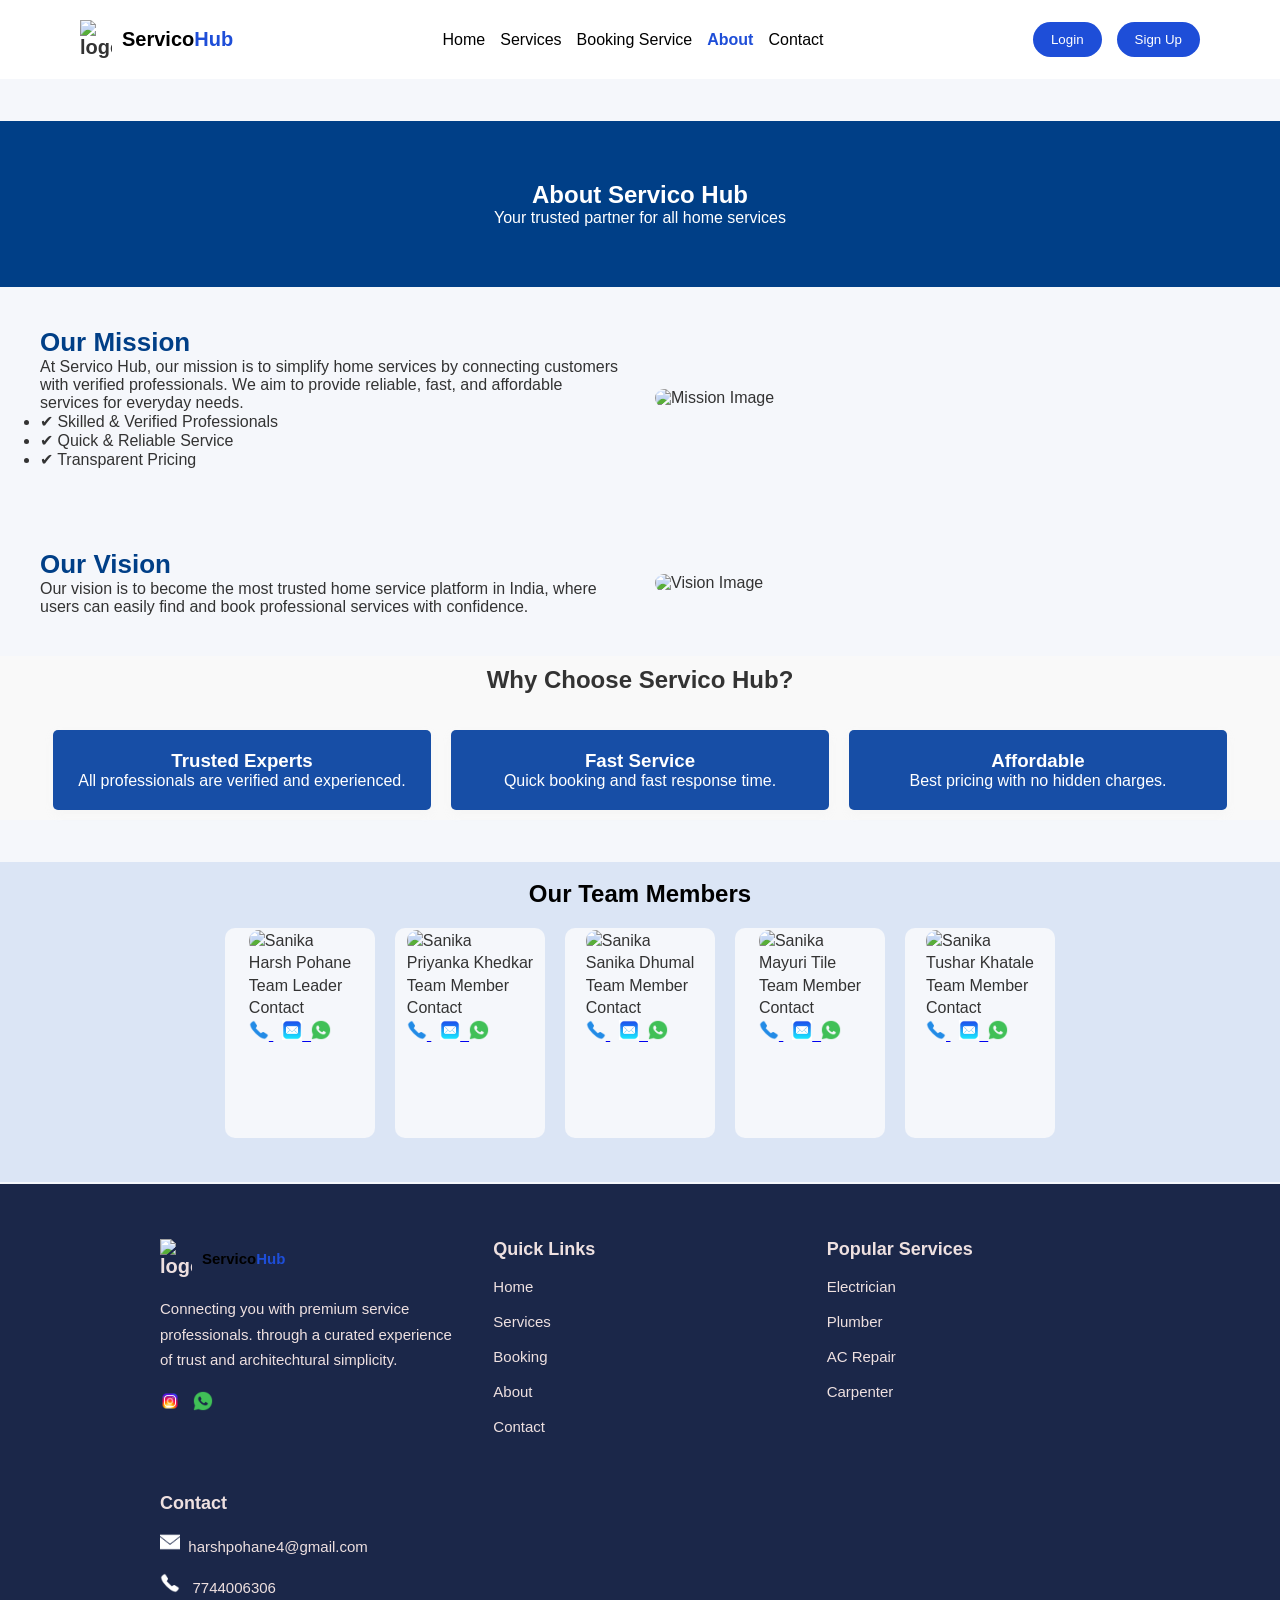
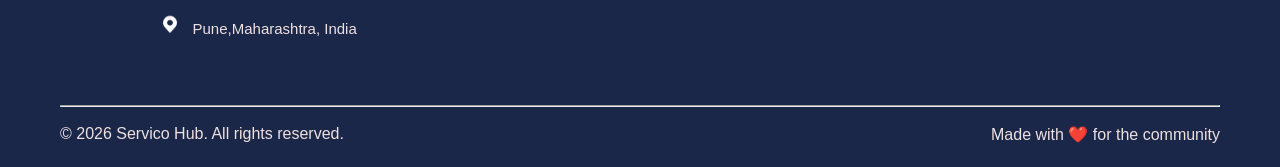
==== commit e94b64ee: "all page navbar changed" ====
--- a/pages/about.html
+++ b/pages/about.html
@@ -4,14 +4,13 @@
     <meta charset="UTF-8">
     <meta name="viewport" content="width=device-width, initial-scale=1.0">
     <title>About Us - Servico Hub</title>
-    
     <link rel="stylesheet" href="./../css/about.css">
-
     <link rel="stylesheet" href="./../css/header-footer.css">
+    <link rel="preconnect" href="https://fonts.googleapis.com">
+<link rel="preconnect" href="https://fonts.gstatic.com" crossorigin>
+<link href="https://fonts.googleapis.com/css2?family=Archivo+Black&family=Lora:ital,wght@0,400..700;1,400..700&family=Montserrat:ital,wght@0,100..900;1,100..900&family=Playfair+Display:ital,wght@0,400..900;1,400..900&display=swap" rel="stylesheet">
 </head>
 <body>
-
-
 <header class="navbar">
   <div class="logo">
     <img src="https://img.icons8.com/fluency/48/service.png" alt="logo">
@@ -167,7 +166,7 @@
       </p><br>
       <p><a href="http://www.instagram.com/harsh_pohane23" target="_blank" class="text-color"><img src="./../images/instagram.png" height="20px"/>
         </a>  &nbsp; 
-       <a href="https://wa.me/7744006306" ><img src="./../images/icons8-whatsapp-50.png" height="20px"/></a></p>
+       <a href="https://wa.me/+7744006306" class="text-color"><img src="./../images/icons8-whatsapp-50.png" height="20px"/> </a></p>
 
     </div>
 
@@ -176,7 +175,7 @@
       <p><a href="./../index.html" class="text-color">Home</a></p><br>
       <p><a href="./../pages/service.html" class="text-color">Services</a></p><br>
       <p><a href="./../pages/booking.html" class="text-color">Booking</a></p><br>
-      <p><a href="./../pages/about.html" class="active-open">About</a></p><br>
+      <p><a href="./../pages/about.html" class="text-color">About</a></p><br>
       <p><a href="./../pages/contact.html" class="text-color">Contact</a></p><br>
     </div>
 
@@ -190,12 +189,17 @@
   <div >
         <h2>Contact</h2><br>
         <div class="footer-contact">
-        <p><a href="mailto:harshpohane4@gmail.com" class="text-color"> <img src="./../images/contactmail.jpg" height="20px"/>&nbsp;harshpohane4@gmail.com</a> </p></div><br>
-        <div class="footer-contact"><p><a href="tel:7744006306" class="text-color"> <img src="./../images/contactphone.png" height="20px"/>&nbsp;7744006306</a></p><br></div><br>
+        <p><a href="mailto:harshpohane4@gmail.com" class="text-color"> <img src="./../images/icons8-email-50.png" height="20px"/>&nbsp;&nbsp;harshpohane4@gmail.com</a> </p></div><br>
         <div class="footer-contact">
-        <p><a href="https://maps.app.goo.gl/vpnFwZfDn5m2Z5aS9" target="_blank" class="text-color"><img src="./../images/contactmap.png" height="20px"/>&nbsp;Pune,Maharashtra,India</a></p><br></div><br>
+          <p><a href="tel:7744006306" class="text-color"> <img src="./../images/icons8-phone-50.png" height="20px"/>&nbsp;&nbsp; 
+7744006306</a></p><br>
+        </div><br>
+        <div class="footer-contact">
+        <p><a href="https://maps.app.goo.gl/vpnFwZfDn5m2Z5aS9" target="_blank" class="text-color"><img src="./../images/icons8-location-50 (1).png" height="20px"/>&nbsp; &nbsp;Pune,Maharashtra, India</a></p><br>
+        </div><br>
       </div>
-  </div><hr><br>
+  </div>
+  <hr><br>
   <div class="copyright">
   <p>© 2026 Servico Hub. All rights reserved.</p>
   <p>Made with ❤️ for the community</p>
--- a/css/about.css
+++ b/css/about.css
@@ -1,4 +1,10 @@
 
+body{
+  font-family: "Playfair Display", serif;
+  font-optical-sizing: auto;
+  font-weight: <weight>;
+  font-style: normal;
+}
 .about-hero {
     text-align: center;
     padding: 60px 20px;
@@ -117,7 +123,7 @@
   font-size: 0.95rem;
 }
 .products{
-    background-color:  #174ea6;
+    background-color:  #dbe5f5;
     height: 320px;
 }
 .line-spacing{
@@ -125,7 +131,7 @@
   text-decoration: none;
 }
 .heading{
-   color:white;
+   color:black;
    text-align: center;
 }
 /* ================= MOBILE (up to 768px) ================= */
--- a/css/header-footer.css
+++ b/css/header-footer.css
@@ -1,3 +1,4 @@
+
 * {
   margin: 0;
   padding: 0;
@@ -38,7 +39,7 @@
 
 nav a {
   text-decoration: none;
-  color: #555;
+  color: black;
 }
 
 nav .active {
@@ -55,8 +56,9 @@
   cursor: pointer;
 }
 footer {
-  padding: 0px 60px;
+  padding: 5px 60px;
   margin-top: 2px;
+  background-color:  #1b2749 ;
 }
 
 .footer-container {
@@ -64,10 +66,11 @@
   display: flex;
   justify-content: space-between;
   gap: 5px;
+  color:rgb(238, 224, 224);
 }
 
 footer input {
-  padding: 10px;
+  padding: 5px;
   width: 100%;
   margin: 10px 0;
 }
@@ -80,7 +83,7 @@
 }
 .text-color{
     text-decoration: none;
-    color: #555;
+     color:rgb(238, 224, 224);
 }
   .footer-contact{
     display: flex;
@@ -88,14 +91,11 @@
   .copyright{
     display: flex;
     justify-content: space-between;
+    color: rgb(238, 224, 224);;
 
   }
   .logo-decoration{
 text-decoration: none;
-  }
-    .active-open{
-    text-decoration: none;
-    color:#1e4ed8;
   }
   .paragraph{
   line-height: 1.7;
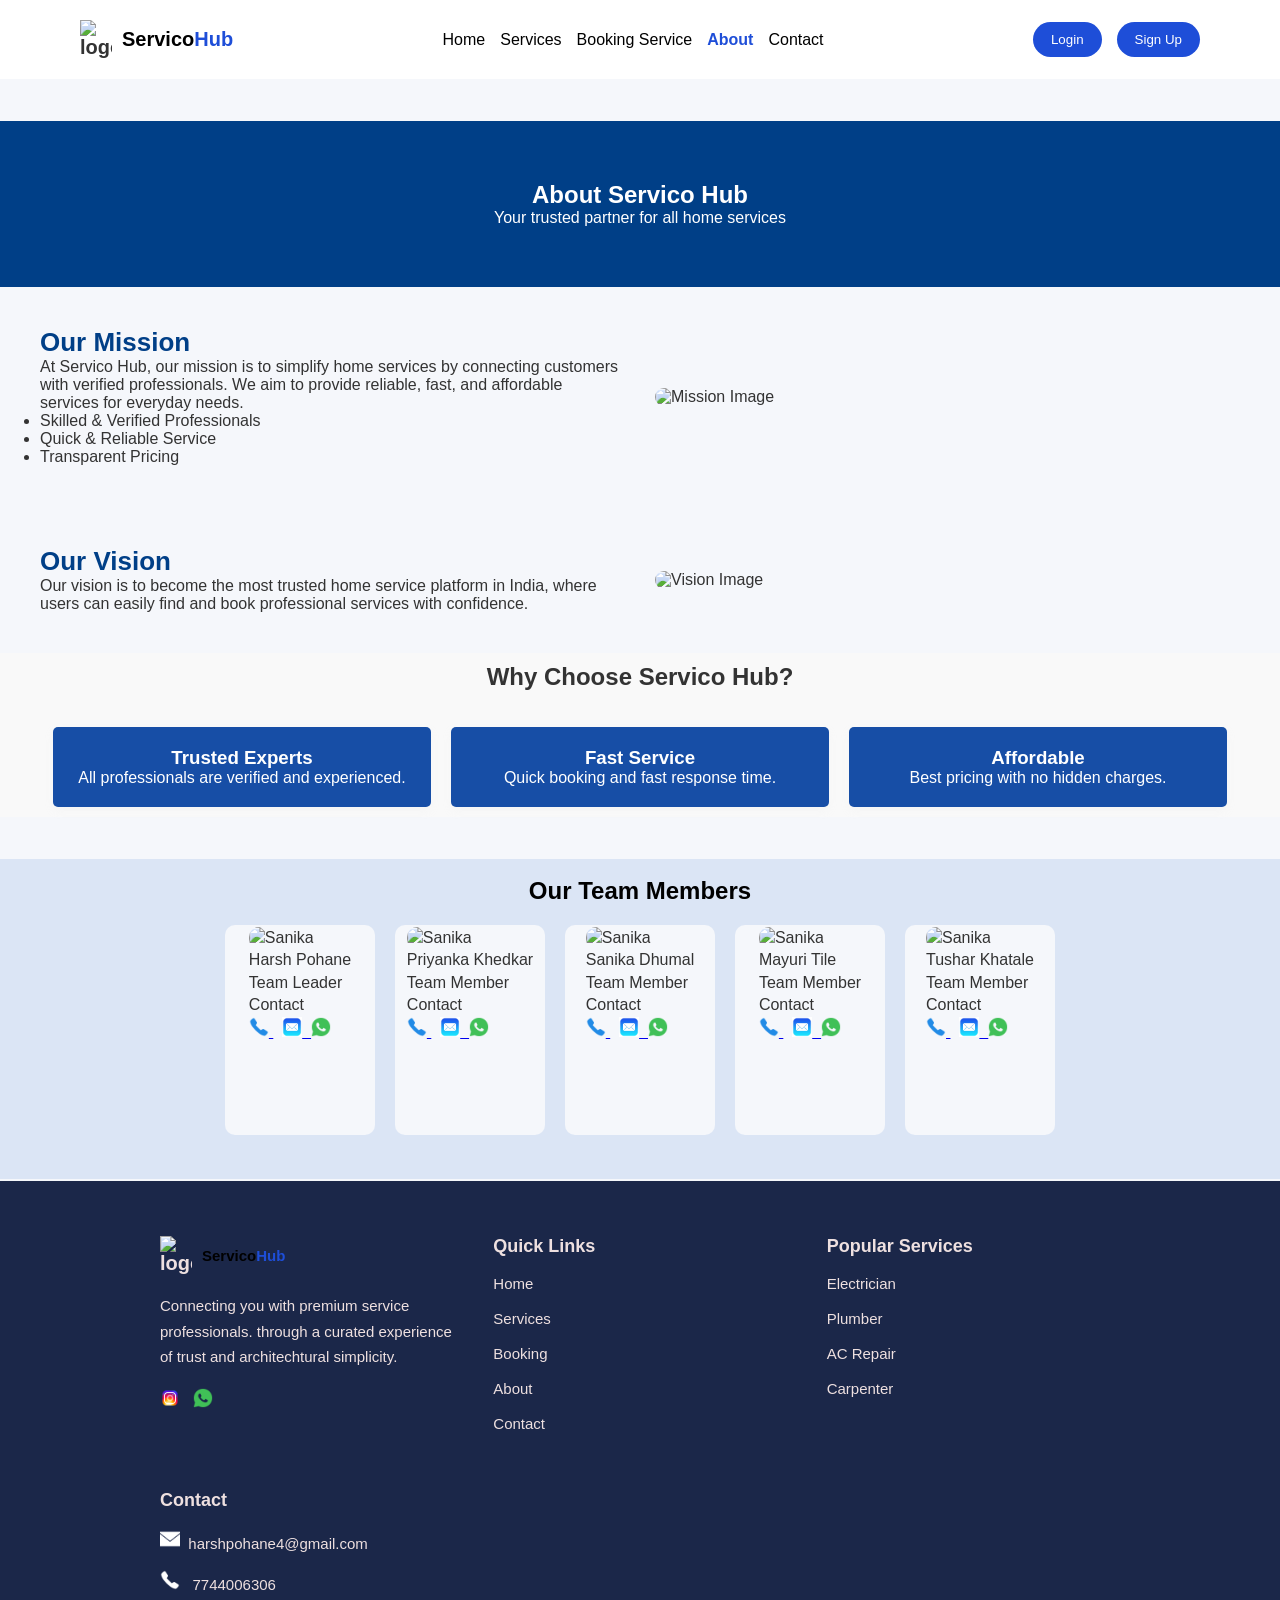
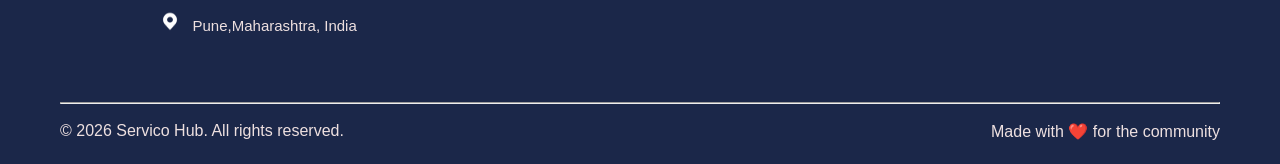
==== commit d3182ead: "changes service page" ====
--- a/pages/about.html
+++ b/pages/about.html
@@ -46,9 +46,9 @@
         </p>
 
         <ul>
-            <li>✔ Skilled & Verified Professionals</li>
-            <li>✔ Quick & Reliable Service</li>
-            <li>✔ Transparent Pricing</li>
+            <li>Skilled & Verified Professionals</li>
+            <li>Quick & Reliable Service</li>
+            <li>Transparent Pricing</li>
         </ul>
     </div>
 
--- a/css/about.css
+++ b/css/about.css
@@ -2,7 +2,7 @@
 body{
   font-family: "Playfair Display", serif;
   font-optical-sizing: auto;
-  font-weight: <weight>;
+  font-weight: weight;
   font-style: normal;
 }
 .about-hero {
